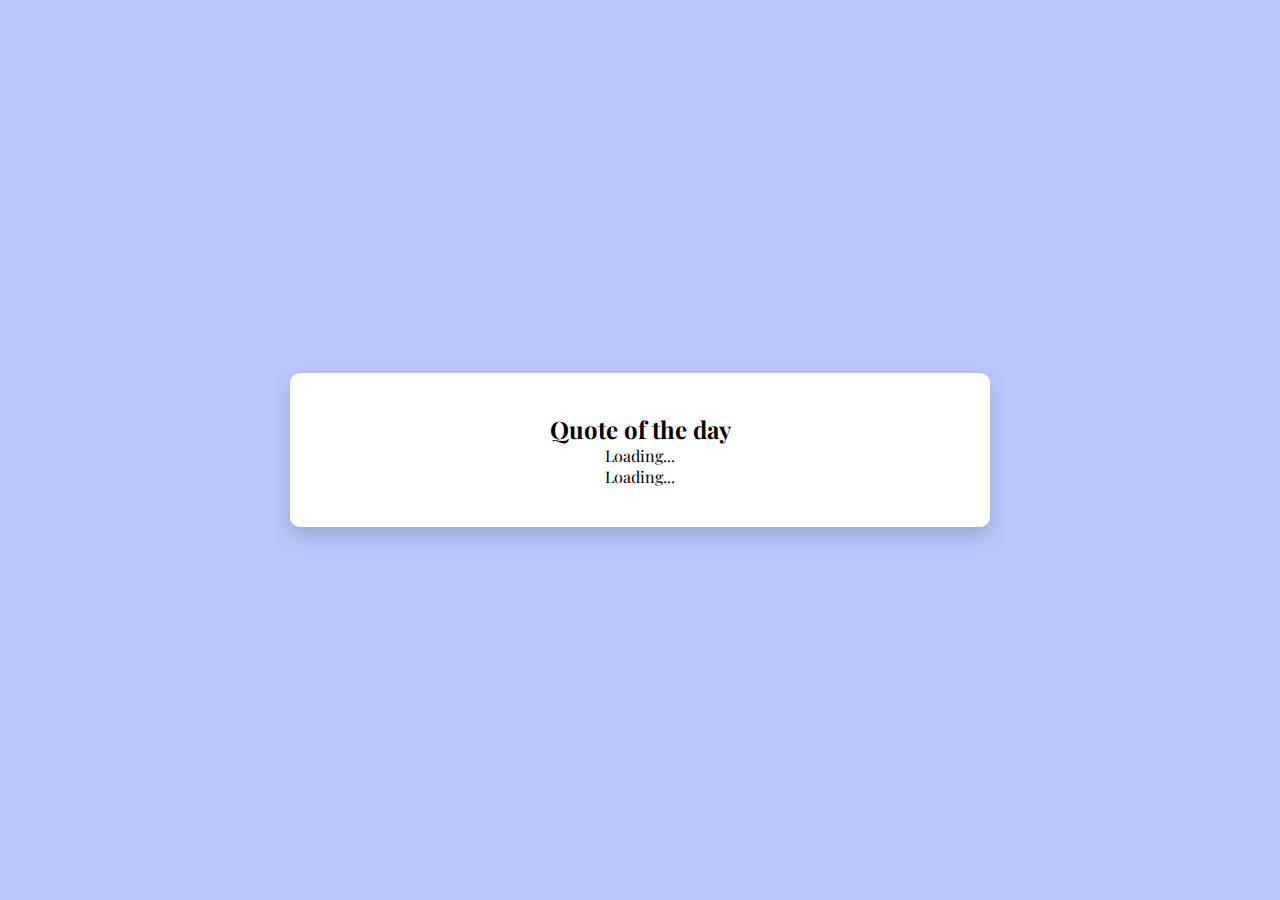
==== Day - 02 Quote Generator/index.html @ f3dc10ab "Partitally completed Day 02 Quote Generator App" ====
<!DOCTYPE html>
<html lang="en">
  <head>
    <meta charset="UTF-8" />
    <meta name="viewport" content="width=device-width, initial-scale=1.0" />
    <title>Quote Generator</title>
    <link rel="stylesheet" href="style.css" />
  </head>
  <body>
    <div class="quote-box">
      <h2>Quote of the day</h2>
      <blockquote>Loading...</blockquote>
      <span>Loading...</span>
    </div>
    <script src="script.js"></script>
  </body>
</html>
---- Day - 02 Quote Generator/style.css ----
@import url('https://fonts.googleapis.com/css2?family=Playfair+Display:ital,wght@0,500;0,600;0,700;1,400&display=swap');

* {
  margin: 0;
  padding: 0;
  font-family: 'Playfair Display', serif;
  box-sizing: border-box;
}

body {
  background: #bbc6fa;
  height: 100vh;
  display: flex;
  justify-content: center;
  align-items: center;
}

.quote-box {
  background: #fff;
  width: 700px;
  padding: 40px;
  border-radius: 10px;
  text-align: center;
  box-shadow: 0 10px 20px 0 rgba(0, 0, 0, 0.15);
}

.quota-box h2 {
  font-size: 32px;
  margin-bottom: 40px;
}

.quota-box h2::after {
  content: '';
  width: 75px;
  height: 3px;
  border-radius: 3px;
  background: rgb(23, 124, 229);
  position: absolute;
  bottom: -10px;
  left: 50%;
  transform: translate(-50%);
}
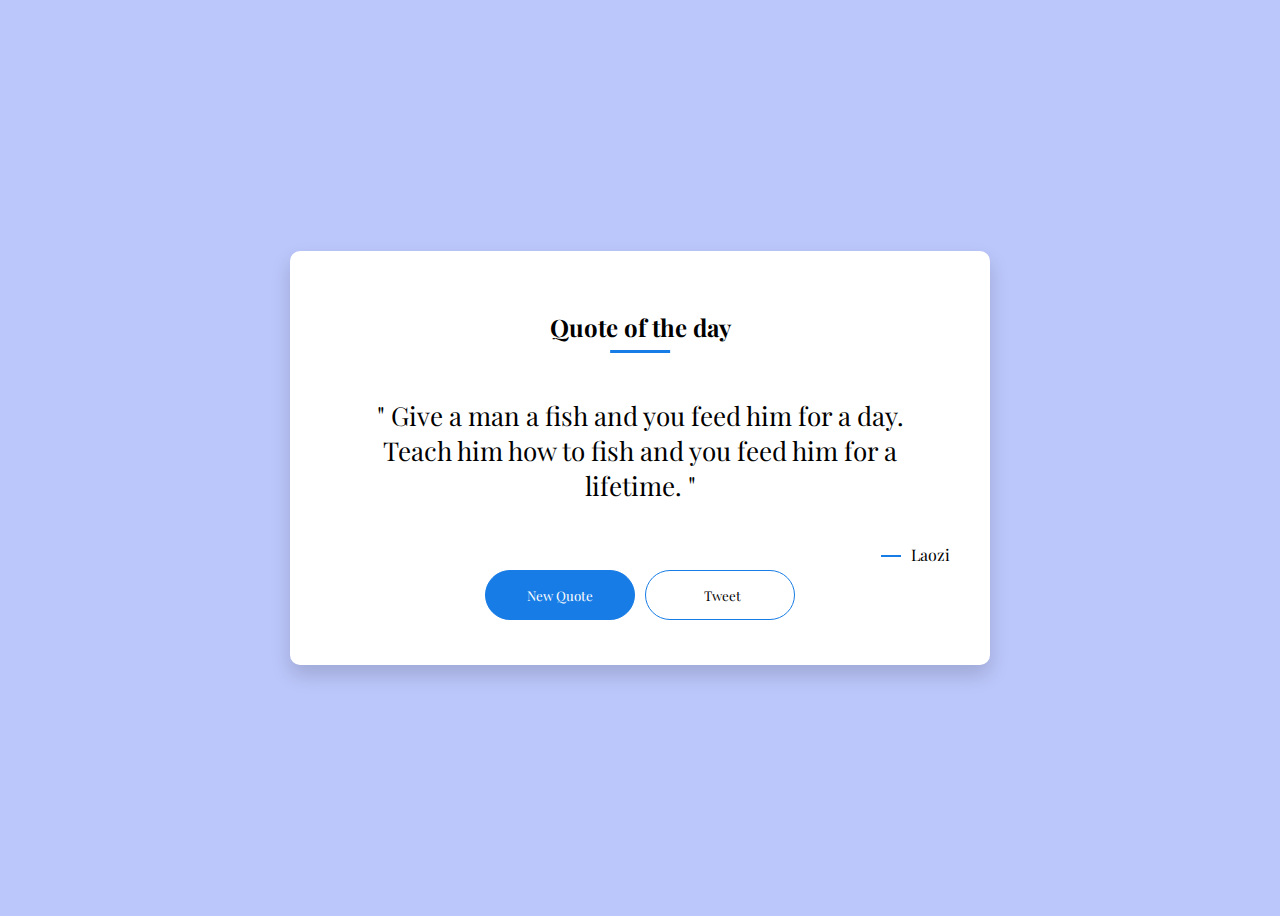
==== commit bc2bb6ef: "Day - 02 Quote Generator completed" ====
--- a/Day - 02 Quote Generator/index.html
+++ b/Day - 02 Quote Generator/index.html
@@ -4,14 +4,38 @@
     <meta charset="UTF-8" />
     <meta name="viewport" content="width=device-width, initial-scale=1.0" />
     <title>Quote Generator</title>
+    <link
+      rel="stylesheet"
+      href="https://cdnjs.cloudflare.com/ajax/libs/font-awesome/6.4.2/css/all.min.css"
+      integrity="sha512-z3gLpd7yknf1YoNbCzqRKc4qyor8gaKU1qmn+CShxbuBusANI9QpRohGBreCFkKxLhei6S9CQXFEbbKuqLg0DA=="
+      crossorigin="anonymous"
+      referrerpolicy="no-referrer"
+    />
+
     <link rel="stylesheet" href="style.css" />
   </head>
   <body>
     <div class="quote-box">
-      <h2>Quote of the day</h2>
-      <blockquote>Loading...</blockquote>
-      <span>Loading...</span>
+      <div class="title">
+        <h2>Quote of the day</h2>
+      </div>
+      <blockquote id="quote">
+        Give a man a fish and you feed him for a day. Teach him how to fish and
+        you feed him for a lifetime.
+      </blockquote>
+      <span id="author">Laozi</span>
+      <div class="btn-container">
+        <button id="new-quote-btn">New Quote</button>
+        <button id="tweet-btn">
+          <i class="fa-brands fa-x-twitter"></i>Tweet
+        </button>
+      </div>
     </div>
     <script src="script.js"></script>
+    <script
+      async
+      src="https://platform.twitter.com/widgets.js"
+      charset="utf-8"
+    ></script>
   </body>
 </html>
--- a/Day - 02 Quote Generator/style.css
+++ b/Day - 02 Quote Generator/style.css
@@ -1,8 +1,6 @@
 @import url('https://fonts.googleapis.com/css2?family=Playfair+Display:ital,wght@0,500;0,600;0,700;1,400&display=swap');
 
 * {
-  margin: 0;
-  padding: 0;
   font-family: 'Playfair Display', serif;
   box-sizing: border-box;
 }
@@ -24,19 +22,78 @@
   box-shadow: 0 10px 20px 0 rgba(0, 0, 0, 0.15);
 }
 
-.quota-box h2 {
-  font-size: 32px;
-  margin-bottom: 40px;
+/* Add this CSS code to your existing style.css */
+.title h2 {
+  position: relative;
+  padding-bottom: 10px;
+  display: inline-block; /* Make the h2 an inline block element */
 }
 
-.quota-box h2::after {
+.title h2::after {
   content: '';
-  width: 75px;
-  height: 3px;
-  border-radius: 3px;
-  background: rgb(23, 124, 229);
   position: absolute;
-  bottom: -10px;
+  bottom: 0;
   left: 50%;
-  transform: translate(-50%);
+  width: 33%; /* Set the width to 1/3 of the text width */
+  height: 3px; /* Adjust this value to control the thickness of the underline */
+  background-color: rgb(23, 124, 229) /* Set the color of the underline */;
+  transform: translateX(-50%);
 }
+
+.quote-box blockquote {
+  font-size: 26px;
+  min-height: 110px;
+}
+
+.quote-box blockquote::before,
+.quote-box blockquote::after {
+  content: '"';
+}
+
+.quote-box span {
+  display: block;
+  margin-top: 10px;
+  float: right;
+  position: relative;
+}
+
+.quote-box span::before {
+  content: '';
+  width: 20px;
+  height: 2px;
+  background-color: rgb(23, 124, 229);
+  position: absolute;
+  top: 50%;
+  left: -30px;
+}
+
+.btn-container {
+  width: 100%;
+  margin-top: 50px;
+  display: flex;
+  justify-content: center;
+}
+
+.btn-container button {
+  background-color: rgb(23, 124, 229);
+  color: #fff;
+  border-radius: 25px;
+  border: 1px solid rgb(23, 124, 229);
+  width: 150px;
+  height: 50px;
+  display: flex;
+  align-items: center;
+  justify-content: center;
+  margin: 5px;
+  cursor: pointer;
+}
+
+i {
+  margin-top: 3px;
+  margin-right: 5px;
+  font-size: 20px;
+}
+#tweet-btn {
+  background-color: #fff;
+  color: black;
+}
